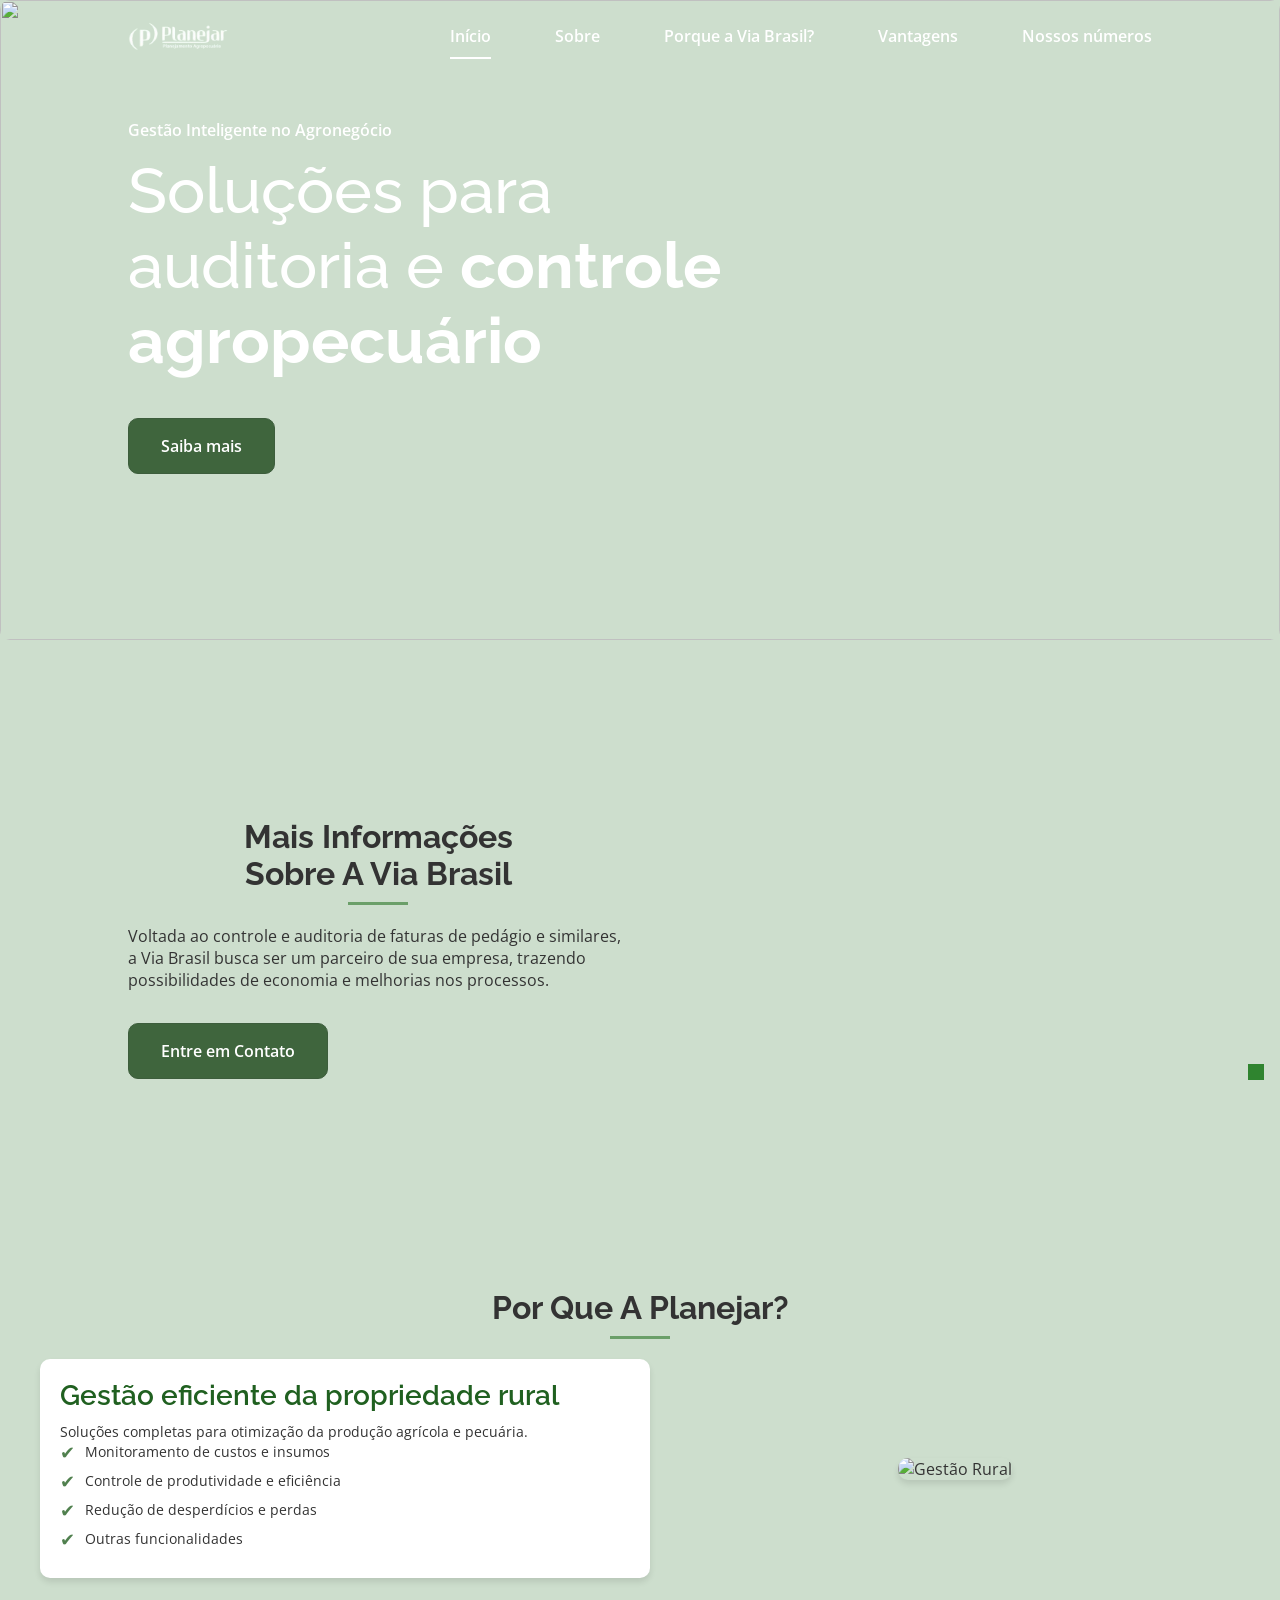
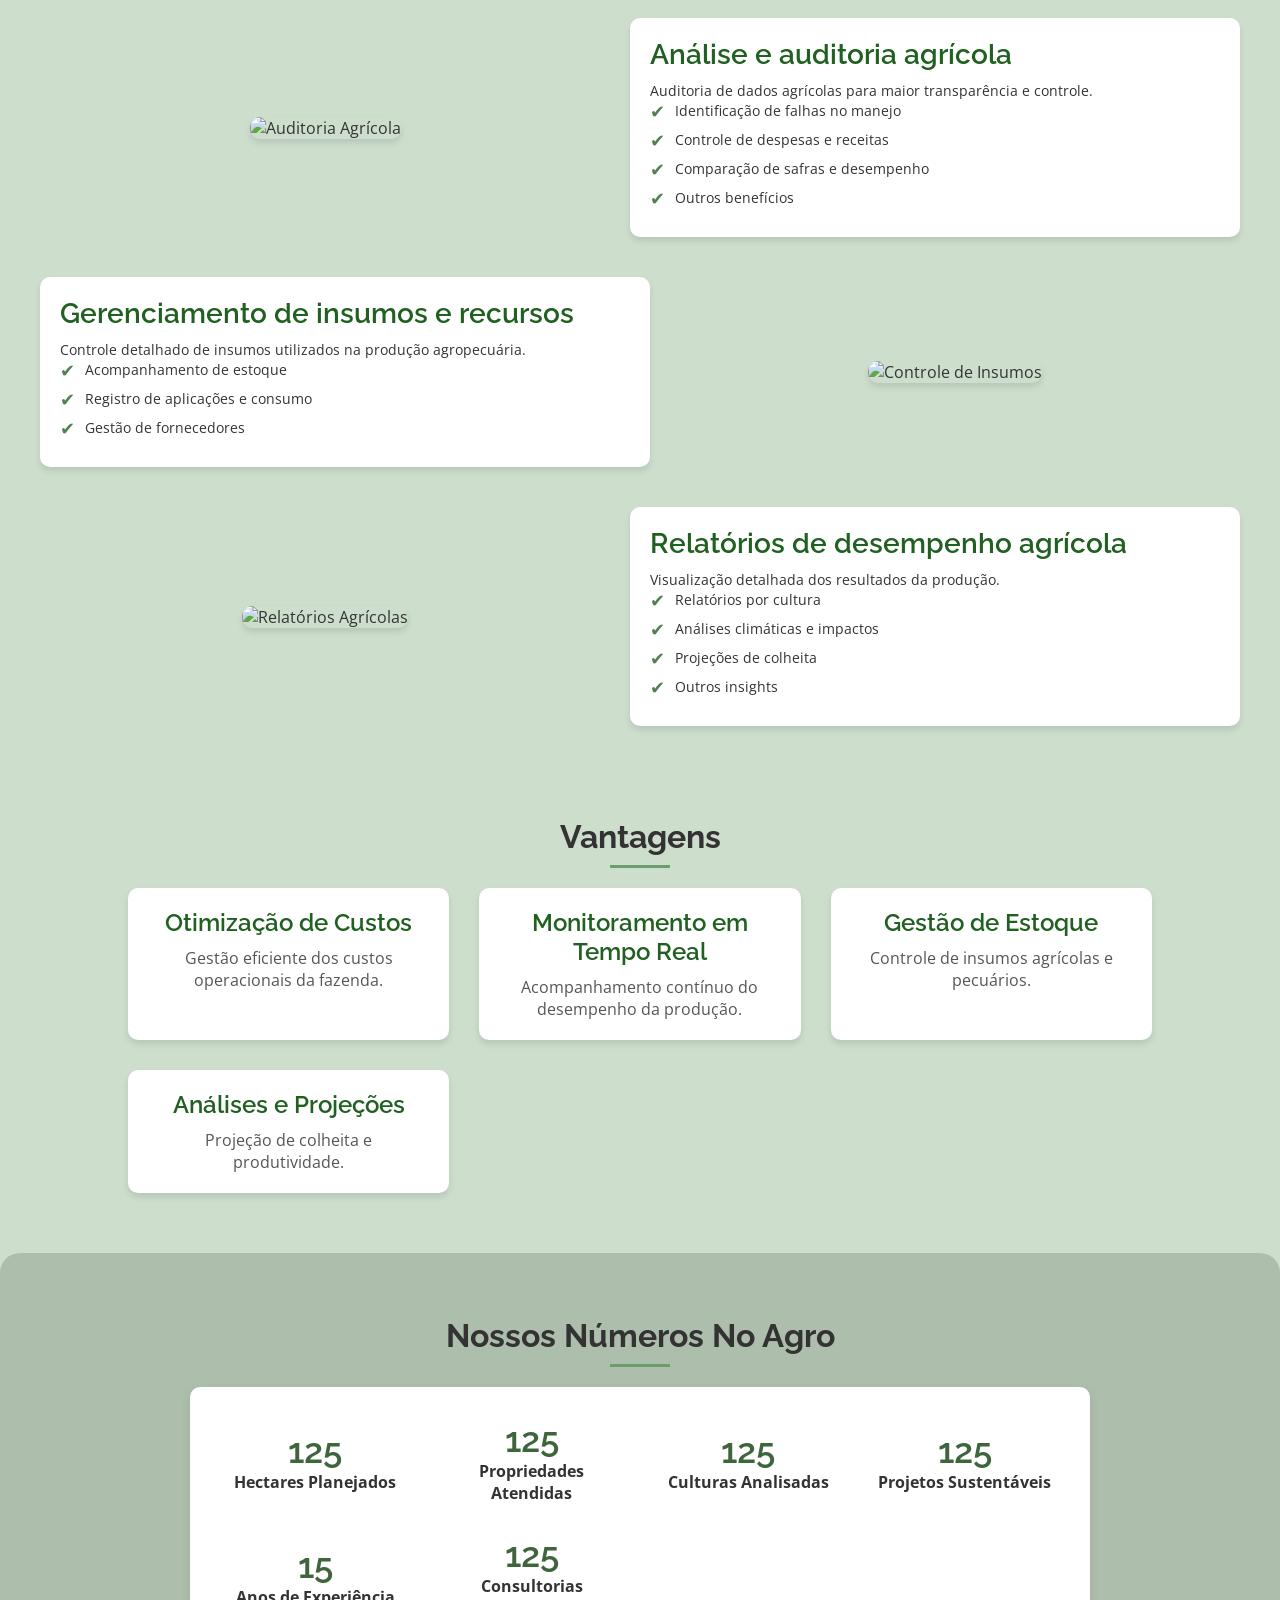
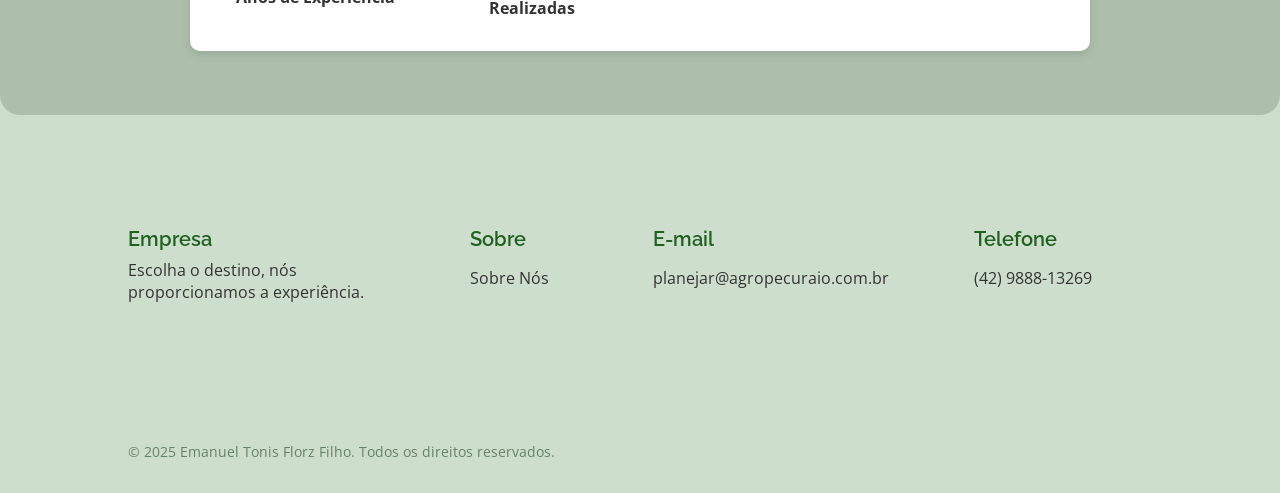
==== pages/index.html @ 71c90f51 "teste para aprovação do cliente" ====
<!DOCTYPE html>
<html lang="pt-BR">

<head>
    <meta charset="UTF-8">
    <meta name="viewport" content="width=device-width, initial-scale=1.0">
    <link rel="shortcut icon" href="../assets/img/favicon.png" type="image/png">
    <!--=============== REMIXICONS ===============-->
    <link href="https://cdn.jsdelivr.net/npm/remixicon@2.5.0/fonts/remixicon.css" rel="stylesheet">
    <!--=============== SWIPER CSS ===============-->
    <link rel="stylesheet" href="../assets/css/swiper-bundle.min.css">
    <!--=============== CSS ===============-->
    <link rel="stylesheet" href="../assets/css/styles.css">
    <title>Planejar Planejamento Agropecuário</title>
</head>

<body>
    <style>
        /* Cor vermelha para os detalhes */

        /* Cor vermelha para os botões */
        button,
        .button {
            background-color: rgb(63, 101, 61);
            color: white;
            border: 1px solid rgb(61, 93, 60);
            border-radius: 10px;
        }

        button:hover,
        .button:hover {
            background-color: rgb(52, 81, 50);
        }

        :root {
            --main-color: rgb(63, 101, 61);
            --text-color: #333;
            --bg-light: #f9f9f9;
            --font-size: 1rem;
            --border-radius: 10px;
        }


        .experience__container {
            display: flex;
            flex-direction: column;
            gap: 40px;
            max-width: 1200px;
            margin: auto;
        }

        .experience__row {
            display: flex;
            align-items: center;
            justify-content: space-between;
            gap: 20px;
        }

        .experience__row--reverse {
            flex-direction: row-reverse;
        }

        .experience__text {
            flex: 1;
            background: white;
            padding: 20px;
            border-radius: 10px;
            box-shadow: 0px 4px 6px rgba(0, 0, 0, 0.1);
        }

        .experience__image {
            flex: 1;
            text-align: center;
        }

        .experience__image img {
            width: 100%;
            max-width: 500px;
            border-radius: 10px;
            box-shadow: 0px 4px 6px rgba(0, 0, 0, 0.1);
        }

        @media (max-width: 768px) {
            .experience__container {
                padding: 20px;
                /* Adiciona um pouco de espaçamento interno */
            }

            .experience__row {
                flex-direction: column;
                gap: 20px;
                /* Menos espaçamento entre os itens */
                text-align: center;
                /* Centraliza os textos */
            }

            .experience__image img {
                max-width: 100%;
                /* Garante que a imagem ocupe toda a largura disponível */
                height: auto;
                /* Ajusta a altura da imagem proporcionalmente */
            }

            .experience__text {
                padding: 15px;
                /* Reduz o padding para melhor aproveitamento do espaço */
            }

            .experience__number {
                font-size: 1.5rem;
                /* Ajusta o tamanho do título para mobile */
            }

            .experience__description {
                font-size: 1rem;
                /* Ajusta o tamanho do texto da descrição */
            }

            .experience__description ul li {
                font-size: 0.9rem;
                /* Ajusta o tamanho da lista */
            }
        }


        .experience__description ul {
            list-style-type: none;
            /* Remove os pontos padrões */
            padding-left: 0;
        }

        .experience__description ul li {
            position: relative;
            /* Para poder posicionar o check */
            padding-left: 25px;
            /* Espaço para o check */
            margin-bottom: 10px;
            /* Espaço entre os itens */
        }

        .experience__description ul li::before {
            content: '✔';
            /* Carrega o check */
            position: absolute;
            left: 0;
            /* Posiciona o check à esquerda */
            color: rgb(80, 128, 78);
            /* Cor do check */
            font-size: 18px;
            /* Tamanho do check */
            top: 50%;
            /* Centraliza verticalmente */
            transform: translateY(-50%);
        }


        .services {
            padding: 50px 10px;
            background-color: var(--bg-light);
        }

        .section__title {
            text-align: center;
            font-size: 2rem;
            font-weight: bold;
            color: var(--text-color);
            margin-bottom: 20px;
            position: relative;
        }

        .section__title::after {
            content: "";
            display: block;
            width: 50px;
            height: 3px;
            background-color: var(--main-color);
            margin: 10px auto;
        }

        .services__container {
            display: grid;
            grid-template-columns: repeat(auto-fit, minmax(300px, 1fr));
            gap: 30px;
            max-width: 1200px;
            margin: auto;
            padding: 20px;
        }

        .services__card {
            background: white;
            padding: 20px;
            border-radius: var(--border-radius);
            box-shadow: 0px 4px 6px rgba(0, 0, 0, 0.1);
            transition: 0.3s;
            text-align: center;
        }

        .services__card:hover {
            transform: translateY(-5px);
        }

        .services__img {
            width: 100%;
            border-radius: var(--border-radius);
            margin-bottom: 15px;
        }

        .services__title {
            font-size: 1.5rem;
            color: var(--main-color);
            margin-bottom: 10px;
        }

        .services__description {
            color: var(--text-color);
            font-size: var(--font-size);
        }

        @media (max-width: 768px) {
            .services__container {
                grid-template-columns: 1fr;
            }
        }

        .experience__row {
            opacity: 0;
            transform: translateY(50px);
            transition: opacity 0.8s ease-out, transform 0.8s ease-out;
        }

        .experience__row.visible {
            opacity: 1;
            transform: translateY(0);
        }

        .advantages {
            text-align: center;
            padding: 60px 20px;
        }

        .section__title {
            font-size: 2rem;
            margin-bottom: 20px;
            position: relative;
        }

        .section__title::after {
            content: "";
            display: block;
            width: 60px;
            height: 3px;
            background: rgb(107, 159, 105);
            margin: 10px auto;
        }

        .advantages__container {
            display: grid;
            grid-template-columns: repeat(auto-fit, minmax(300px, 1fr));
            gap: 30px;
        }

        .advantage {
            background: #fff;
            padding: 20px;
            border-radius: 10px;
            box-shadow: 0 4px 6px rgba(0, 0, 0, 0.1);
            transition: transform 0.3s ease-in-out;
        }

        .advantage:hover {
            transform: translateY(-5px);
        }

        .advantage__icon {
            font-size: 2rem;
            color: rgb(48, 92, 46);
            margin-bottom: 10px;
        }

        .advantage__title {
            font-size: 1.5rem;
            margin-bottom: 10px;
        }

        .advantage__description {
            font-size: 1rem;
            color: #555;
        }

        html {
            scroll-behavior: smooth;
        }
    </style>
    <script>
        document.addEventListener("DOMContentLoaded", function () {
            const sections = document.querySelectorAll("section");
            const navLinks = document.querySelectorAll(".nav__link");

            function changeActiveLink() {
                let scrollY = window.scrollY;

                sections.forEach((section) => {
                    const sectionHeight = section.offsetHeight;
                    const sectionTop = section.offsetTop - 50; // Ajuste para precisão
                    const sectionId = section.getAttribute("id");

                    if (scrollY >= sectionTop && scrollY < sectionTop + sectionHeight) {
                        navLinks.forEach((link) => {
                            link.classList.remove("active-link");
                        });

                        document
                            .querySelector(`.nav__link[href="#${sectionId}"]`)
                            .classList.add("active-link");
                    }
                });
            }

            window.addEventListener("scroll", changeActiveLink);
        });

    </script>
    <header class="header" id="header">
        <nav class="nav container">
            <img style="width: 100px;" src="../assets/img/logo.png" alt="logo">
            <div class="nav__menu" id="nav-menu">
                <ul class="nav__list">
                    <li class="nav__item">
                        <a href="#home" class="nav__link active-link">Início</a>
                    </li>
                    <li class="nav__item">
                        <a href="#about" class="nav__link">Sobre</a>
                    </li>
                    <li class="nav__item">
                        <a href="#experience" class="nav__link">Porque a Via Brasil?</a>
                    </li>
                    <li class="nav__item">
                        <a href="#advantages" class="nav__link">Vantagens</a>
                    </li>
                    <li class="nav__item">
                        <a href="#contact" class="nav__link">Nossos números</a>
                    </li>
                </ul>
                <i class="ri-close-line nav__close" id="nav-close"></i>
            </div>
            <div class="nav__toggle" id="nav-toggle">
                <i class="ri-function-line"></i>
            </div>
        </nav>
    </header>

    <main class="main">
        <!--==================== HOME ====================-->
        <section class="home" id="home">
            <img style="border-radius: 10px;" src="https://images.freejpg.com.ar/900/0704/green-grass-field-farm-agriculture-plants-nature-F100016801.jpg"
                alt="" class="home__img">
            <div class="home__container container grid">
                <div class="home__data">
                    <span class="home__data-subtitle">Gestão Inteligente no Agronegócio</span>
                    <h1 class="home__data-title">Soluções para <br> auditoria e <b>controle <br> agropecuário</b></h1>
                    <a href="#experience" class="button">Saiba mais</a>
                </div>
            </div>
        </section>
        

        <!--==================== SOBRE ====================-->
        <br>
        <br>
        <br>
        <section class="about section" id="about">
            <div class="about__container container grid">
                <div class="about__data">
                    <h2 class="section__title about__title">Mais Informações <br> Sobre a Via Brasil</h2>
                    <p class="about__description">Voltada ao controle e auditoria de faturas de pedágio e similares, a
                        Via Brasil busca ser um parceiro de sua empresa, trazendo possibilidades de economia e melhorias
                        nos processos.</p>
                    <a href="#" class="button">Entre em Contato</a>
                </div>
                <div class="about__img">
                    <div class="about__img-overlay">
                        <img style="border-radius: 10px;"
                            src="https://blog.7mboots.com.br/wp-content/uploads/2025/01/blog-5482.jpg"
                            alt="" class="about__img-one">
                    </div>
                    <div class="about__img-overlay">
                        <img style="  box-shadow: 0px 4px 12px rgba(0, 0, 0, 0.3); border-radius: 10px;"
                            src="https://static.vecteezy.com/ti/vetor-gratis/p1/2927732-conceitos-de-grafico-de-crescimento-vetor.jpg"
                            alt="" class="about__img-two">
                    </div>
                </div>
            </div>
        </section>



        <!--==================== POR QUE A VIA BRASIL ====================-->
        <br>
        <br>
        <br>
        <section class="experience section" id="experience">
            <h2 class="section__title">Por que a Planejar?</h2>
        
            <div class="experience__container container">
                <div class="experience__row">
                    <div class="experience__text">
                        <h2 class="experience__number">Gestão eficiente da propriedade rural</h2>
                        <span class="experience__description">
                            Soluções completas para otimização da produção agrícola e pecuária.
                            <ul>
                                <li>Monitoramento de custos e insumos</li>
                                <li>Controle de produtividade e eficiência</li>
                                <li>Redução de desperdícios e perdas</li>
                                <li>Outras funcionalidades</li>
                            </ul>
                        </span>
                    </div>
                    <div class="experience__image">
                        <img src="https://www.agroprecision.com.br/wp-content/uploads/2019/12/CABE%C3%87ALHO-scaled.jpg" alt="Gestão Rural">
                    </div>
                </div>
        
                <div class="experience__row experience__row--reverse">
                    <div class="experience__text">
                        <h2 class="experience__number">Análise e auditoria agrícola</h2>
                        <span class="experience__description">
                            Auditoria de dados agrícolas para maior transparência e controle.
                            <ul>
                                <li>Identificação de falhas no manejo</li>
                                <li>Controle de despesas e receitas</li>
                                <li>Comparação de safras e desempenho</li>
                                <li>Outros benefícios</li>
                            </ul>
                        </span>
                    </div>
                    <div class="experience__image">
                        <img src="https://blbauditoreseconsultores.com.br/blog/wp-content/uploads/2022/03/auditoria-para-distribuicao-insumos-agricolas.png" alt="Auditoria Agrícola">
                    </div>
                </div>
        
                <div class="experience__row">
                    <div class="experience__text">
                        <h2 class="experience__number">Gerenciamento de insumos e recursos</h2>
                        <span class="experience__description">
                            Controle detalhado de insumos utilizados na produção agropecuária.
                            <ul>
                                <li>Acompanhamento de estoque</li>
                                <li>Registro de aplicações e consumo</li>
                                <li>Gestão de fornecedores</li>
                            </ul>
                        </span>
                    </div>
                    <div class="experience__image">
                        <img src="https://forbes.com.br/wp-content/uploads/2021/10/Insumos-agricolas-lavoura-scaled.jpg" alt="Controle de Insumos">
                    </div>
                </div>
        
                <div class="experience__row experience__row--reverse">
                    <div class="experience__text">
                        <h2 class="experience__number">Relatórios de desempenho agrícola</h2>
                        <span class="experience__description">
                            Visualização detalhada dos resultados da produção.
                            <ul>
                                <li>Relatórios por cultura</li>
                                <li>Análises climáticas e impactos</li>
                                <li>Projeções de colheita</li>
                                <li>Outros insights</li>
                            </ul>
                        </span>
                    </div>
                    <div class="experience__image">
                        <img src="https://i2.wp.com/www.myfarm.com.br/wp-content/uploads/2023/12/980174.jpg" alt="Relatórios Agrícolas">
                    </div>
                </div>
            </div>
        </section>
        
        <script>
            document.addEventListener("DOMContentLoaded", function () {
                const rows = document.querySelectorAll(".experience__row");
                const observer = new IntersectionObserver(
                    (entries) => {
                        entries.forEach((entry) => {
                            if (entry.isIntersecting) {
                                entry.target.classList.add("visible");
                            }
                        });
                    },
                    { threshold: 0.2 }
                );
                rows.forEach((row) => observer.observe(row));
            });
        </script>
        
        <!--==================== VANTAGENS ====================-->
        <section class="advantages section" id="advantages">
            <h2 class="section__title">Vantagens</h2>
            <div class="advantages__container container">
                <div class="advantage" data-sr>
                    <i class="ri-file-list-3-line advantage__icon"></i>
                    <h3 class="advantage__title">Otimização de Custos</h3>
                    <p class="advantage__description">Gestão eficiente dos custos operacionais da fazenda.</p>
                </div>
                <div class="advantage" data-sr>
                    <i class="ri-time-line advantage__icon"></i>
                    <h3 class="advantage__title">Monitoramento em Tempo Real</h3>
                    <p class="advantage__description">Acompanhamento contínuo do desempenho da produção.</p>
                </div>
                <div class="advantage" data-sr>
                    <i class="ri-archive-line advantage__icon"></i>
                    <h3 class="advantage__title">Gestão de Estoque</h3>
                    <p class="advantage__description">Controle de insumos agrícolas e pecuários.</p>
                </div>
                <div class="advantage" data-sr>
                    <i class="ri-bar-chart-line advantage__icon"></i>
                    <h3 class="advantage__title">Análises e Projeções</h3>
                    <p class="advantage__description">Projeção de colheita e produtividade.</p>
                </div>
            </div>
        </section>
        <script src="https://unpkg.com/scrollreveal"></script>
        <script>
            ScrollReveal().reveal('[data-sr]', {
                distance: '50px',
                origin: 'bottom',
                duration: 800,
                delay: 200,
                easing: 'ease-in-out',
                interval: 200,
                reset: false
            });
        </script>


<section class="numbers section" id="numbers">
    <h2 class="section__title">Nossos Números no Agro</h2>
    <div class="numbers__container container">
        <div class="stat">
            <h3 class="stat__number" data-target="1000">0</h3>
            <p class="stat__label">Hectares Planejados</p>
        </div>
        <div class="stat">
            <h3 class="stat__number" data-target="1000">0</h3>
            <p class="stat__label">Propriedades Atendidas</p>
        </div>
        <div class="stat">
            <h3 class="stat__number" data-target="1000">0</h3>
            <p class="stat__label">Culturas Analisadas</p>
        </div>
        <div class="stat">
            <h3 class="stat__number" data-target="1000">0</h3>
            <p class="stat__label">Projetos Sustentáveis</p>
        </div>
        <div class="stat">
            <h3 class="stat__number" data-target="15">0</h3>
            <p class="stat__label">Anos de Experiência</p>
        </div>
        <div class="stat">
            <h3 class="stat__number" data-target="1000">0</h3>
            <p class="stat__label">Consultorias Realizadas</p>
        </div>
    </div>
</section>





    <style>
        .numbers {
            text-align: center;
            padding: 4rem 2rem;
            background-color: rgb(173, 191, 172);
            border-radius: 20px;
        }

        .numbers__container {
            display: grid;
            grid-template-columns: repeat(auto-fit, minmax(180px, 1fr));
            gap: 30px;
            justify-content: center;
            align-items: center;
            max-width: 900px;
            margin: 0 auto;
            padding: 2rem;
            background: #ffffff;
            box-shadow: 0 4px 10px rgba(0, 0, 0, 0.1);
            border-radius: 10px;
        }

        .stat {
            font-size: 1.2rem;
            font-weight: bold;
        }

        .stat__number {
            font-size: 2.2rem;
            color: rgb(63, 101, 61);
        }

        .stat__label {
            font-size: 1rem;
            color: #333;
        }


        .whatsapp-float {
            position: fixed;
            bottom: 20px;
            right: 20px;
            background: #25D366;
            color: #fff;
            padding: 15px;
            border-radius: 50%;
            font-size: 2rem;
            box-shadow: 0px 4px 10px rgba(0, 0, 0, 0.2);
            transition: 0.3s;
        }

        .whatsapp-float:hover {
            background: #1ebf57;
        }

        @media (max-width: 768px) {
            .stats__container {
                flex-direction: column;
                gap: 30px;
            }

            .stat {
                max-width: 100%;
            }
        }
    </style>

    <script>
        document.addEventListener("DOMContentLoaded", () => {
            const counters = document.querySelectorAll(".stat__number");
            const speed = 200;

            const formatNumber = (num) => {
                return num.toLocaleString("pt-BR");
            };

            const startCount = () => {
                counters.forEach(counter => {
                    const updateCount = () => {
                        const target = +counter.getAttribute("data-target");
                        const count = +counter.innerText.replace(/\./g, ""); // Remove pontos para evitar erro

                        const increment = target / speed;

                        if (count < target) {
                            counter.innerText = formatNumber(Math.ceil(count + increment));
                            setTimeout(updateCount, 20);
                        } else {
                            counter.innerText = formatNumber(target);
                        }
                    };
                    updateCount();
                });
            };

            let started = false;
            window.addEventListener("scroll", () => {
                const section = document.querySelector(".numbers__container");
                const sectionTop = section.offsetTop;
                const windowHeight = window.innerHeight;

                if (!started && window.scrollY + windowHeight > sectionTop) {
                    startCount();
                    started = true;
                }
            });
        });


    </script>






    <!--==================== FOOTER ====================-->
    <footer class="footer section">
        <div class="footer__container container grid">
            <div class="footer__content grid">
                <div class="footer__data">
                    <h3 class="footer__title">Empresa</h3>
                    <p class="footer__description">Escolha o destino, nós proporcionamos a experiência.</p>
                    <div>
                        <a href="https://www.instagram.com/" target="_blank" class="footer__social">
                            <i class="ri-instagram-fill"></i>
                        </a>
                    </div>
                </div>

                <div class="footer__data">
                    <h3 class="footer__subtitle">Sobre</h3>
                    <ul>
                        <li class="footer__item"><a href="#about" class="footer__link">Sobre Nós</a></li>

                    </ul>
                </div>

                <div class="footer__data">
                    <h3 class="footer__subtitle">E-mail</h3>
                    <ul>
                        <li class="footer__item"><a href="#" class="footer__link">planejar@agropecuraio.com.br</a>
                        </li>
                    </ul>
                </div>

                <div class="footer__data">
                    <h3 class="footer__subtitle">Telefone</h3>
                    <ul>
                        <li class="footer__item"><a href="#" class="footer__link">(42) 9888-13269</a></li>
                    </ul>
                </div>
            </div>

            <div class="footer__rights">
                <p class="footer__copy">&#169; 2025 Emanuel Tonis Florz Filho. Todos os direitos reservados.</p>
            </div>
        </div>
    </footer>

    <!--========== SCROLL UP ==========-->
    <a href="#" class="scrollup" id="scroll-up">
        <i class="ri-arrow-up-line scrollup__icon"></i>
    </a>

    <!--=============== SCROLL REVEAL===============-->
    <script src="../assets/js/scrollreveal.min.js"></script>

    <!--=============== SWIPER JS ===============-->
    <script src="../assets/js/swiper-bundle.min.js"></script>

    <!--=============== MAIN JS ===============-->
    <script src="../assets/js/main.js"></script>
</body>

</html>
---- assets/css/styles.css ----
@import url("https://fonts.googleapis.com/css2?family=Open+Sans:wght@400;600&family=Raleway:wght@500;600;700&display=swap");

/*=============== VARIABLES CSS ===============*/
:root {
  --header-height: 3rem;

  /*========== Colors ==========*/
  /* Ajuste das cores para um tema agro */
  /* Verde Floresta 120 - Verde Claro 100 - Marrom Terra 30 - Bege 40 */
  --hue-color: 120;

  /* HSL color mode */
  --first-color: hsl(120, 60%, 30%); /* Verde Floresta */
  --first-color-second: hsl(120, 60%, 45%); /* Verde mais vibrante */
  --first-color-alt: hsl(120, 60%, 20%); /* Verde escuro */
  --title-color: hsl(120, 50%, 25%); /* Verde mais fechado */
  --text-color: hsl(126, 24%, 33%); /* Marrom Terra */
  --text-color-light: hsl(122, 13%, 45%); /* Marrom claro */
  --input-color: hsl(40, 80%, 90%); /* Bege suave */
  --body-color: hsla(120, 21%, 64%, 0.446); /* Fundo bege claro */
  --white-color: #FFF;
  --scroll-bar-color: hsl(148, 17%, 65%);
  --scroll-thumb-color: hsl(126, 22%, 34%);

  /*========== Font and typography ==========*/
  --body-font: 'Open Sans', sans-serif;
  --title-font: 'Raleway', sans-serif;
  --biggest-font-size: 2.5rem;
  --h1-font-size: 1.5rem;
  --h2-font-size: 1.25rem;
  --h3-font-size: 1rem;
  --normal-font-size: .938rem;
  --small-font-size: .813rem;
  --smaller-font-size: .75rem;

  /*========== Font weight ==========*/
  --font-medium: 500;
  --font-semi-bold: 600;

  /*========== Margenes Bottom ==========*/
  --mb-0-25: .25rem;
  --mb-0-5: .5rem;
  --mb-0-75: .75rem;
  --mb-1: 1rem;
  --mb-1-25: 1.25rem;
  --mb-1-5: 1.5rem;
  --mb-2: 2rem;
  --mb-2-5: 2.5rem;

  /*========== z index ==========*/
  --z-tooltip: 10;
  --z-fixed: 100;

  /*========== Hover overlay ==========*/
  --img-transition: .3s;
  --img-hidden: hidden;
  --img-scale: scale(1.1);
}

@media screen and (min-width: 968px) {
  :root {
    --biggest-font-size: 4rem;
    --h1-font-size: 2.25rem;
    --h2-font-size: 1.75rem;
    --h3-font-size: 1.25rem;
    --normal-font-size: 1rem;
    --small-font-size: .875rem;
    --smaller-font-size: .813rem;
  }
}

/*========== Variables Dark theme ==========*/
body.dark-theme {
  --first-color-second: hsl(var(--hue-color), 54%, 12%);
  --title-color: hsl(var(--hue-color), 24%, 95%);
  --text-color: hsl(var(--hue-color), 8%, 75%);
  --input-color: hsl(var(--hue-color), 29%, 16%);
  --body-color: hsl(var(--hue-color), 29%, 12%);
  --scroll-bar-color: hsl(var(--hue-color), 12%, 48%);
  --scroll-thumb-color: hsl(var(--hue-color), 12%, 36%);
}

/*========== Button Dark/Light ==========*/
.nav__dark {
  display: flex;
  align-items: center;
  column-gap: 2rem;
  position: absolute;
  left: 3rem;
  bottom: 4rem;
}

.change-theme, .change-theme-name {
  color: var(--text-color);
}

.change-theme {
  cursor: pointer;
  font-size: 1rem;
}

.change-theme-name {
  font-size: var(--small-font-size);
}

/*=============== BASE ===============*/
* {
  box-sizing: border-box;
  padding: 0;
  margin: 0;
}

html {
  scroll-behavior: smooth;
}

body {
  margin: var(--header-height) 0 0 0;
  font-family: var(--body-font);
  font-size: var(--normal-font-size);
  background-color: var(--body-color);
  color: var(--text-color);
}

h1, h2, h3 {
  color: var(--title-color);
  font-weight: var(--font-semi-bold);
  font-family: var(--title-font);
}

ul {
  list-style: none;
}

a {
  text-decoration: none;
}

img,
video {
  max-width: 100%;
  height: auto;
}

button,
input {
  border: none;
  font-family: var(--body-font);
  font-size: var(--normal-font-size);
}

button {
  cursor: pointer;
}
.button{
}

input {
  outline: none;
}

.main {
  overflow-x: hidden;
}

/*=============== REUSABLE CSS CLASSES ===============*/
.section {
  padding: 4.5rem 0 2.5rem;
}

.section__title {
  font-size: var(--h2-font-size);
  color: var(--title-color);
  text-align: center;
  text-transform: capitalize;
  margin-bottom: var(--mb-2);
}

.container {
  max-width: 968px;
  margin-left: var(--mb-1);
  margin-right: var(--mb-1);
}

.grid {
  display: grid;
  gap: 1.5rem;
}

/*=============== HEADER ===============*/
.header {
  width: 100%;
  position: fixed;
  top: 0;
  left: 0;
  z-index: var(--z-fixed);
  background-color: transparent;
}

/*=============== NAV ===============*/
.nav {
  height: var(--header-height);
  display: flex;
  justify-content: space-between;
  align-items: center;
}

.nav__logo, .nav__toggle {
  color: var(--white-color);
}

.nav__logo {
  font-weight: var(--font-semi-bold);
}

.nav__toggle {
  font-size: 1.2rem;
  cursor: pointer;
}

.nav__menu {
  position: relative;
}

@media screen and (max-width: 767px) {
  .nav__menu {
    position: fixed;
    background-color: var(--body-color);
    top: 0;
    right: -100%;
    width: 70%;
    height: 100%;
    box-shadow: -1px 0 4px rgba(14, 55, 63, 0.15);
    padding: 3rem;
    transition: .4s;
  }
}

.nav__list {
  display: flex;
  flex-direction: column;
  row-gap: 2.5rem;
}

.nav__link {
  color: var(--text-color-light);
  font-weight: var(--font-semi-bold);
  text-transform: uppercase;
}

.nav__link:hover {
  color: var(--text-color);
}

.nav__close {
  position: absolute;
  top: .75rem;
  right: 1rem;
  font-size: 1.5rem;
  color: var(--title-color);
  cursor: pointer;
}

/* show menu */
.show-menu {
  right: 0;
}

/* Change background header */
.scroll-header {
  background-color: var(--body-color);
  box-shadow: 0 0 4px rgba(14, 55, 63, 0.15);
}

.scroll-header .nav__logo,
.scroll-header .nav__toggle {
  color: var(--title-color);
}

/* Active link */
.active-link {
  position: relative;
  color: var(--title-color);
}

.active-link::before {
  content: '';
  position: absolute;
  background-color: var(--title-color);
  width: 100%;
  height: 2px;
  bottom: -.75rem;
  left: 0;
}

/*=============== HOME ===============*/
.home__img {
  position: absolute;
  top: 0;
  left: 0;
  width: 100%;
  height: 100vh;
  object-fit: cover;
  object-position: 83%;
}

.home__container {
  position: relative;
  height: calc(100vh - var(--header-height));
  align-content: center;
  row-gap: 3rem;
}

.home__data-subtitle, 
.home__data-title, 
.home__social-link, 
.home__info {
  color: var(--white-color);
}

.home__data-subtitle {
  display: block;
  font-weight: var(--font-semi-bold);
  margin-bottom: var(--mb-0-75);
}

.home__data-title {
  font-size: var(--biggest-font-size);
  font-weight: var(--font-medium);
  margin-bottom: var(--mb-2-5);
}

.home__social {
  display: flex;
  flex-direction: column;
  row-gap: 1.5rem;
}

.home__social-link {
  font-size: 1.2rem;
  width: max-content;
}

.home__info {
  background-color: var(--first-color);
  display: flex;
  padding: 1.5rem 1rem;
  align-items: center;
  column-gap: .5rem;
  position: absolute;
  right: 0;
  bottom: 1rem;
  width: 228px;
}

.home__info-title {
  display: block;
  font-size: var(--small-font-size);
  font-weight: var(--font-semi-bold);
  margin-bottom: var(--mb-0-75);
}

.home__info-button {
  font-size: var(--smaller-font-size);
}

.home__info-overlay {
  overflow: var(--img-hidden);
}

.home__info-img {
  width: 145px;
  transition: var(--img-transition);
}

.home__info-img:hover {
  transform: var(--img-scale);
}

/*=============== BUTTONS ===============*/
.button {
  display: inline-block;
  background-color: var(--first-color);
  color: var(--white-color);
  padding: 1rem 2rem;
  font-weight: var(--font-semi-bold);
  transition: .3s;
}

.button:hover {
  background-color: var(--first-color-alt);
}

.button--flex {
  display: flex;
  align-items: center;
  column-gap: .25rem;
}

.button--link {
  background: none;
  padding: 0;
}

.button--link:hover {
  background: none;
}

/*=============== ABOUT ===============*/
.about__data {
  text-align: center;
}

.about__container {
  row-gap: 2.5rem;
}

.about__description {
  margin-bottom: var(--mb-2);
}

.about__img {
  display: flex;
  column-gap: 1rem;
  align-items: center;
  justify-content: center;
}

.about__img-overlay {
  overflow: var(--img-hidden);
}

.about__img-one {
  width: 130px;
}

.about__img-two {
  width: 180px;
}

.about__img-one, 
.about__img-two {
  transition: var(--img-transition);
}

.about__img-one:hover, 
.about__img-two:hover {
  transform: var(--img-scale);
}

/*=============== DISCOVER ===============*/
.discover__card {
  position: relative;
  width: 200px;
  overflow: var(--img-hidden);
}

.discover__data {
  position: absolute;
  bottom: 1.5rem;
  left: 1rem;
}

.discover__title, 
.discover__description {
  color: var(--white-color);
}

.discover__title {
  font-size: var(--h3-font-size);
  margin-bottom: var(--mb-0-25);
}

.discover__description {
  display: block;
  font-size: var(--smaller-font-size);
}

.discover__img {
  transition: var(--img-transition);
}

.discover__img:hover {
  transform: var(--img-scale);
}

.swiper-container-3d .swiper-slide-shadow-left,
.swiper-container-3d .swiper-slide-shadow-right {
  background-image: none;
}

/*=============== EXPERIENCE ===============*/
.experience__container {
  row-gap: 2.5rem;
  justify-content: center;
  justify-items: center;
}

.experience__content {
  grid-template-columns: repeat(3, 1fr);
  column-gap: 1rem;
  justify-items: center;
  padding: 0 2rem;
}

.experience__number {
  font-size: var(--h2-font-size);
  font-weight: var(--font-semi-bold);
  margin-bottom: var(--mb-0-5);
}

.experience__description {
  font-size: var(--small-font-size);
}

.experience__img {
  position: relative;
  padding-bottom: 2rem;
}

.experience__img-one, 
.experience__img-two {
  transition: var(--img-transition);
}

.experience__img-one:hover, 
.experience__img-two:hover {
  transform: var(--img-scale);
}

.experience__overlay {
  overflow: var(--img-hidden);
}

.experience__overlay:nth-child(1) {
  width: 263px;
  margin-right: 2rem;
}

.experience__overlay:nth-child(2) {
  width: 120px;
  position: absolute;
  top: 2rem;
  right: 0;
}

/*=============== VIDEO ===============*/
.video__container {
  padding-bottom: 1rem;
}

.video__description {
  text-align: center;
  margin-bottom: var(--mb-2-5);
}

.video__content {
  position: relative;
}

.video__button {
  position: absolute;
  right: 1rem;
  bottom: -1rem;
  padding: 1rem 1.5rem;
}

.video__button-icon {
  font-size: 1.2rem;
}

/*=============== PLACES ===============*/
.place__card, .place__img {
  height: 230px;
}

.place__container {
  grid-template-columns: repeat(2, max-content);
  justify-content: center;
}

.place__card {
  position: relative;
  overflow: var(--img-hidden);
}

.place__card:hover .place__img {
  transform: var(--img-scale);
}

.place__img {
  transition: var(--img-transition);
}

.place__content, .place__title {
  color: var(--white-color);
}

.place__content {
  position: absolute;
  top: 0;
  left: 0;
  width: 100%;
  height: 100%;
  display: flex;
  flex-direction: column;
  justify-content: space-between;
  padding: .75rem .75rem 1rem;
}

.place__rating {
  align-self: flex-end;
  display: flex;
  align-items: center;
}

.place__rating-icon {
  font-size: .75rem;
  margin-right: var(--mb-0-25);
}

.place__rating-number {
  font-size: var(--small-font-size);
}

.place__subtitle, .place__price {
  display: block;
}

.place__title {
  font-size: var(--h3-font-size);
  margin-bottom: var(--mb-0-25);
}

.place__subtitle {
  font-size: var(--smaller-font-size);
  margin-bottom: var(--mb-1-25);
}

.place__button {
  position: absolute;
  right: 0;
  bottom: 0;
  padding: .75rem 1rem;
}

/*=============== SUBSCRIBE ===============*/
.subscribe__bg {
  background-color: var(--first-color-second);
  padding: 2.5rem 0;
}

.subscribe__title, 
.subscribe__description {
  color: var(--white-color);
}

.subscribe__description {
  text-align: center;
  margin-bottom: var(--mb-2-5);
}

.subscribe__form {
  background-color: var(--input-color);
  padding: .5rem;
  display: flex;
  justify-content: space-between;
}

.subscribe__input {
  width: 70%;
  padding-right: .5rem;
  background-color: var(--input-color);
  color: var(--text-color);
}

.subscribe__input::placeholder {
  color: var(--text-color);
}

/*=============== SPONSORS ===============*/
.sponsor__container {
  grid-template-columns: repeat(auto-fit, minmax(110px, 1fr));
  justify-items: center;
  row-gap: 3.5rem;
}

.sponsor__content:hover .sponsor__img {
  filter: invert(0.5);
}

.sponsor__img {
  width: 90px;
  filter: invert(0.7);
  transition: var(--img-transition);
}

/*=============== FOOTER ===============*/
.footer__container {
  row-gap: 5rem;
}

.footer__content {
  grid-template-columns: repeat(auto-fit, minmax(220px, 1fr));
  row-gap: 2rem;
}

.footer__title, 
.footer__subtitle {
  font-size: var(--h3-font-size);
}

.footer__title {
  margin-bottom: var(--mb-0-5);
}

.footer__description {
  margin-bottom: var(--mb-2);
}

.footer__social {
  font-size: 1.25rem;
  color: var(--title-color);
  margin-right: var(--mb-1-25);
}

.footer__subtitle {
  margin-bottom: var(--mb-1);
}

.footer__item {
  margin-bottom: var(--mb-0-75);
}

.footer__link {
  color: var(--text-color);
}

.footer__link:hover {
  color: var(--title-color);
}

.footer__rights {
  display: flex;
  flex-direction: column;
  row-gap: 1.5rem;
  text-align: center;
}

.footer__copy, .footer__terms-link {
  font-size: var(--small-font-size);
  color: var(--text-color-light);
}

.footer__terms {
  display: flex;
  column-gap: 1.5rem;
  justify-content: center;
}

.footer__terms-link:hover {
  color: var(--text-color);
}

/*========== SCROLL UP ==========*/
.scrollup {
  position: fixed;
  right: 1rem;
  bottom: -20%;
  background-color: var(--first-color);
  padding: .5rem;
  display: flex;
  opacity: .9;
  z-index: var(--z-tooltip);
  transition: .4s;
}

.scrollup:hover {
  background-color: var(--first-color-alt);
  opacity: 1;
}

.scrollup__icon {
  color: var(--white-color);
  font-size: 1.2rem;
}

/* Show scroll */
.show-scroll {
  bottom: 5rem;
}

/*=============== SCROLL BAR ===============*/
::-webkit-scrollbar {
  width: .60rem;
  background-color: var(--scroll-bar-color);
}

::-webkit-scrollbar-thumb {
  background-color: var(--scroll-thumb-color);
}

::-webkit-scrollbar-thumb:hover {
  background-color: var(--text-color-light);
}

/*=============== MEDIA QUERIES ===============*/
/* For small devices */
@media screen and (max-width: 340px) {
  .place__container {
    grid-template-columns: max-content;
    justify-content: center;
  }
  .experience__content {
    padding: 0;
  }
  .experience__overlay:nth-child(1) {
    width: 190px;
  }
  .experience__overlay:nth-child(2) {
    width: 80px;
  }
  .home__info {
    width: 190px;
    padding: 1rem;
  }
  .experience__img,
  .video__container {
    padding: 0;
  }
}

/* For medium devices */
@media screen and (min-width: 568px) {
  .video__container {
    display: grid;
    grid-template-columns: .6fr;
    justify-content: center;
  }
  .place__container {
    grid-template-columns: repeat(3, max-content);
  }
  .subscribe__form {
    width: 470px;
    margin: 0 auto;
  }
}

@media screen and (min-width: 768px) {
  body {
    margin: 0;
  }
  .nav {
    height: calc(var(--header-height) + 1.5rem);
  }
  .nav__link {
    color: var(--white-color);
    text-transform: initial;
  }
  .nav__link:hover {
    color: var(--white-color);
  }
  .nav__dark {
    position: initial;
  }
  .nav__menu {
    display: flex;
    column-gap: 1rem;
  }
  .nav__list {
    flex-direction: row;
    column-gap: 4rem;
  }
  .nav__toggle, .nav__close {
    display: none;
  }
  .change-theme-name {
    display: none;
  }
  .change-theme {
    color: var(--white-color);
  }
  .active-link::before {
    background-color: var(--white-color);
  }
  .scroll-header .nav__link {
    color: var(--text-color);
  }
  .scroll-header .active-link {
    color: var(--title-color);
  }
  .scroll-header .active-link::before {
    background-color: var(--title-color);
  }
  .scroll-header .change-theme {
    color: var(--text-color);
  }
  .section {
    padding: 7rem 0 2rem;
  }
  .home__container {
    height: 100vh;
    grid-template-rows: 1.8fr .5fr;
  }
  .home__data {
    align-self: flex-end;
  }
  .home__social {
    flex-direction: row;
    align-self: flex-end;
    margin-bottom: 3rem;
    column-gap: 2.5rem;
  }
  .home__info {
    bottom: 3rem;
  }
  .about__container {
    grid-template-columns: repeat(2, 1fr);
    align-items: center;
  }
  .about__data, .about__title {
    text-align: initial;
  }
  .about__title {
    margin-bottom: var(--mb-1-5);
  }
  .about__description {
    margin-bottom: var(--mb-2);
  }
  .discover__container {
    width: 610px;
    margin-left: auto;
    margin-right: auto;
  }
  .discover__container,
  .place__container {
    padding-top: 2rem;
  }
  .experience__overlay:nth-child(1) {
    width: 363px;
    margin-right: 4rem;
  }
  .experience__overlay:nth-child(2) {
    width: 160px;
  }
  .subscribe__bg {
    background: none;
    padding: 0;
  }
  .subscribe__container {
    background-color: var(--first-color-second);
    padding: 3.5rem 0;
  }
  .subscribe__input {
    padding: 0 .5rem;
  }
  .footer__rights {
    flex-direction: row;
    justify-content: space-between;
  }
}

/* For large devices */
@media screen and (min-width: 1024px) {
  .container {
    margin-left: auto;
    margin-right: auto;
  }
  .home__container {
    grid-template-rows: 2fr .5fr;
  }
  .home__info {
    width: 328px;
    grid-template-columns: 1fr 2fr;
    column-gap: 2rem;
  }
  .home__info-title {
    font-size: var(--normal-font-size);
  }
  .home__info-img {
    width: 240px;
  }
  .about__img-one {
    width: 230px;
  }
  .about__img-two {
    width: 290px;
  }
  .discover__card {
    width: 237px;
  }
  .discover__container {
    width: 700px;
  }
  .discover__data {
    left: 1.5rem;
    bottom: 2rem;
  }
  .discover__title {
    font-size: var(--h2-font-size);
  }
  .experience__content {
    margin: var(--mb-1) 0;
    column-gap: 3.5rem;
  }
  .experience__overlay:nth-child(1) {
    width: 463px;
    margin-right: 7rem;
  }
  .experience__overlay:nth-child(2) {
    width: 220px;
    top: 3rem;
  }
  .video__container {
    grid-template-columns: .7fr;
  }
  .video__description {
    padding: 0 8rem;
  }
  .place__container {
    gap: 3rem 2rem;
  }
  .place__card, .place__img {
    height: 263px;
  }
  .footer__content {
    justify-items: center;
  }
}

@media screen and (min-width: 1200px) {
  .container {
    max-width: 1024px;
  }
}

/* For tall screens on mobiles y desktop*/
@media screen and (min-height: 721px) {
  body {
    margin: 0;
  }
  .home__container, .home__img {
    height: 640px;
  }
}
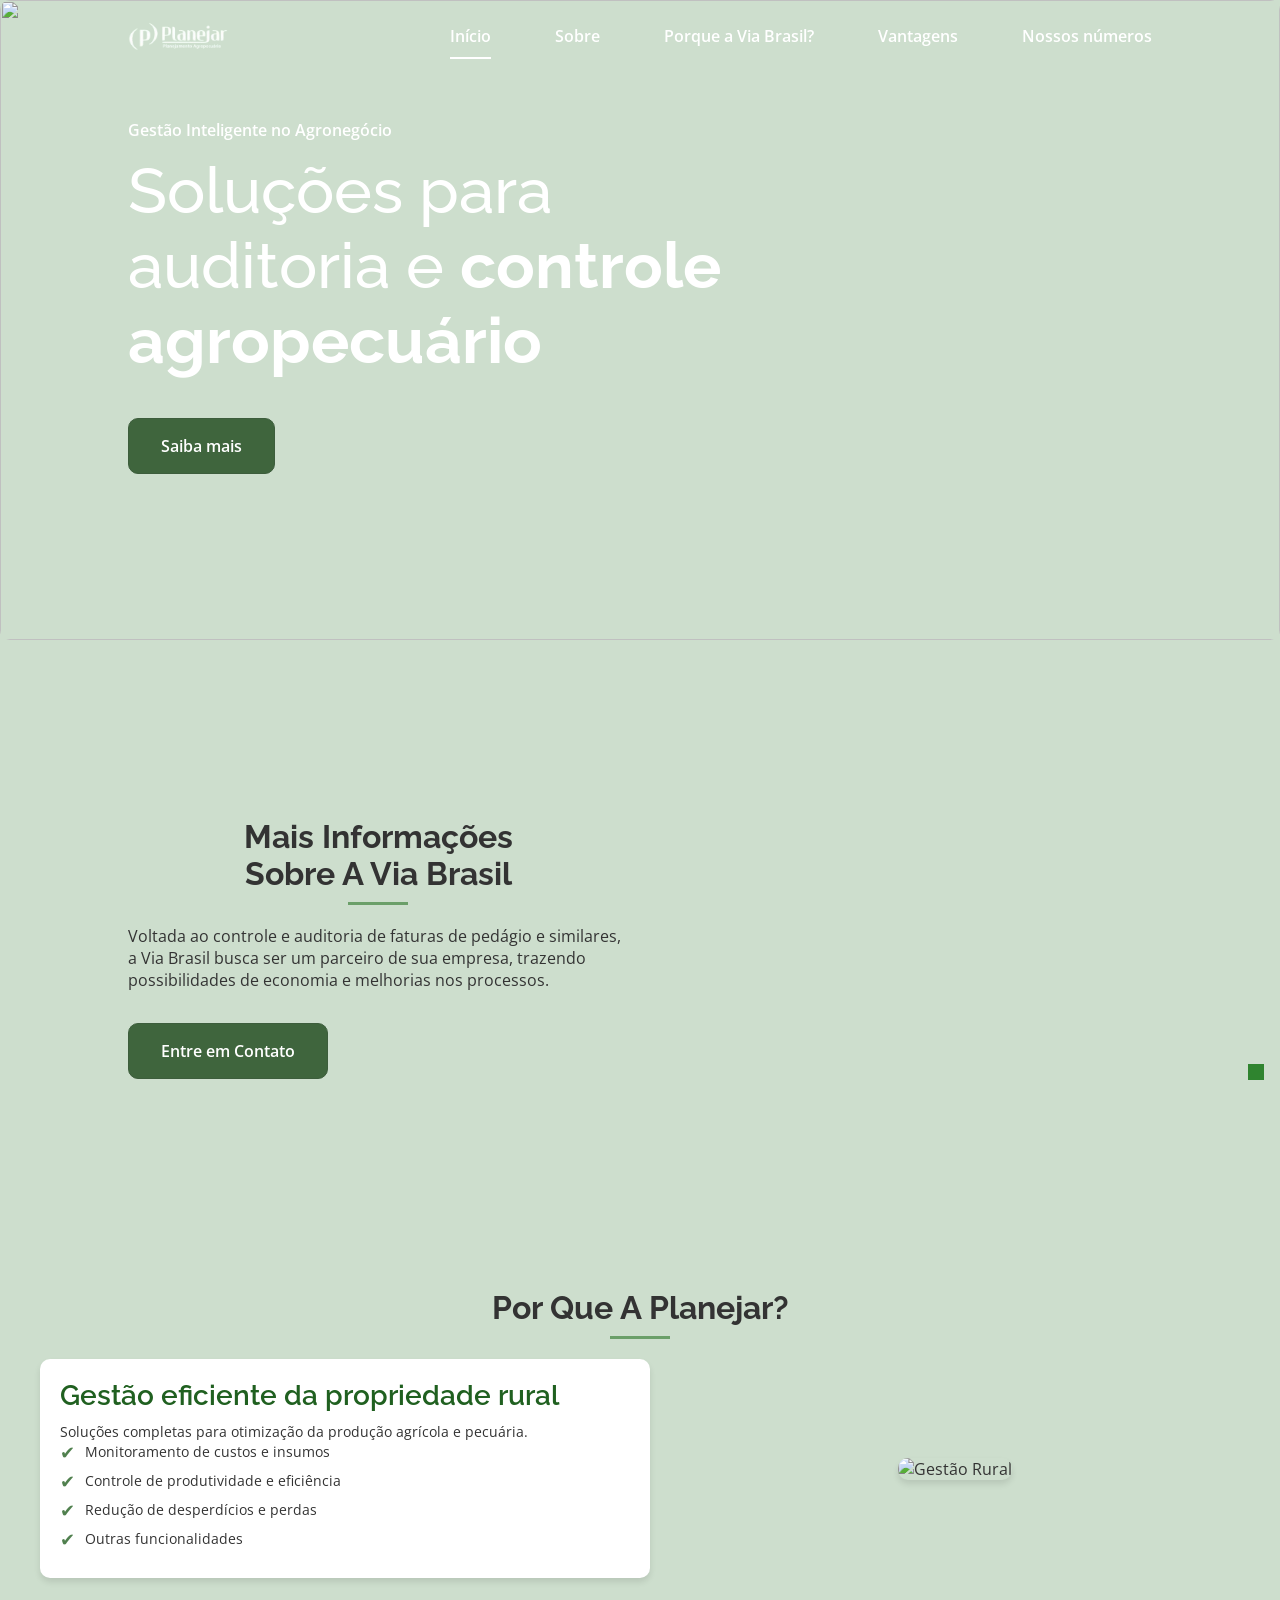
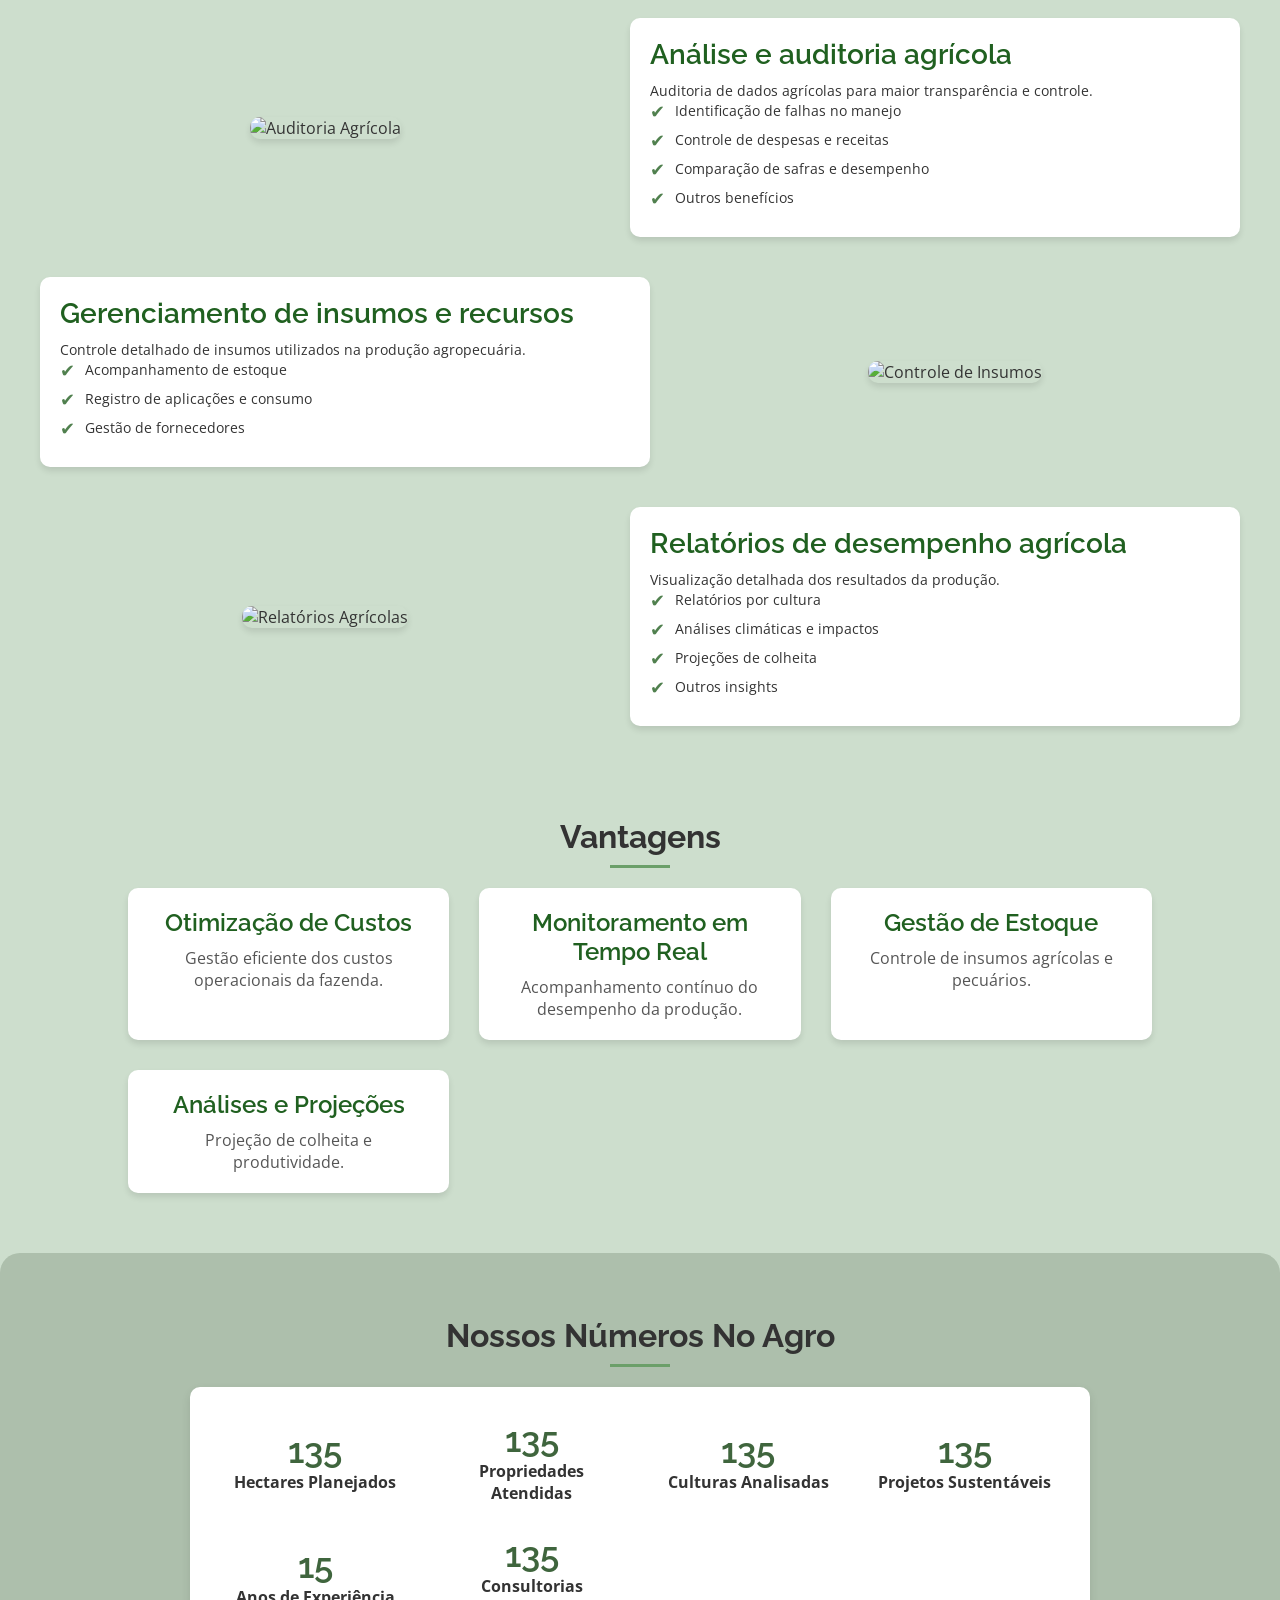
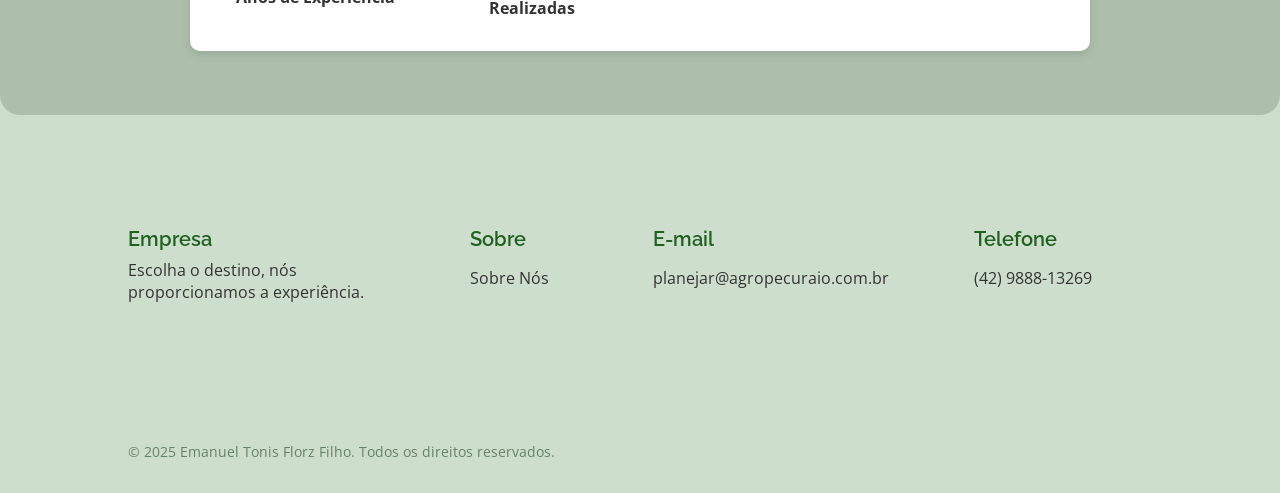
==== commit f82a7818: "teste para aprovação" ====
--- a/pages/index.html
+++ b/pages/index.html
@@ -4,7 +4,7 @@
 <head>
     <meta charset="UTF-8">
     <meta name="viewport" content="width=device-width, initial-scale=1.0">
-    <link rel="shortcut icon" href="../assets/img/favicon.png" type="image/png">
+    <link rel="shortcut icon" href="../assets/img/logo1.png" type="image/png">
     <!--=============== REMIXICONS ===============-->
     <link href="https://cdn.jsdelivr.net/npm/remixicon@2.5.0/fonts/remixicon.css" rel="stylesheet">
     <!--=============== SWIPER CSS ===============-->
